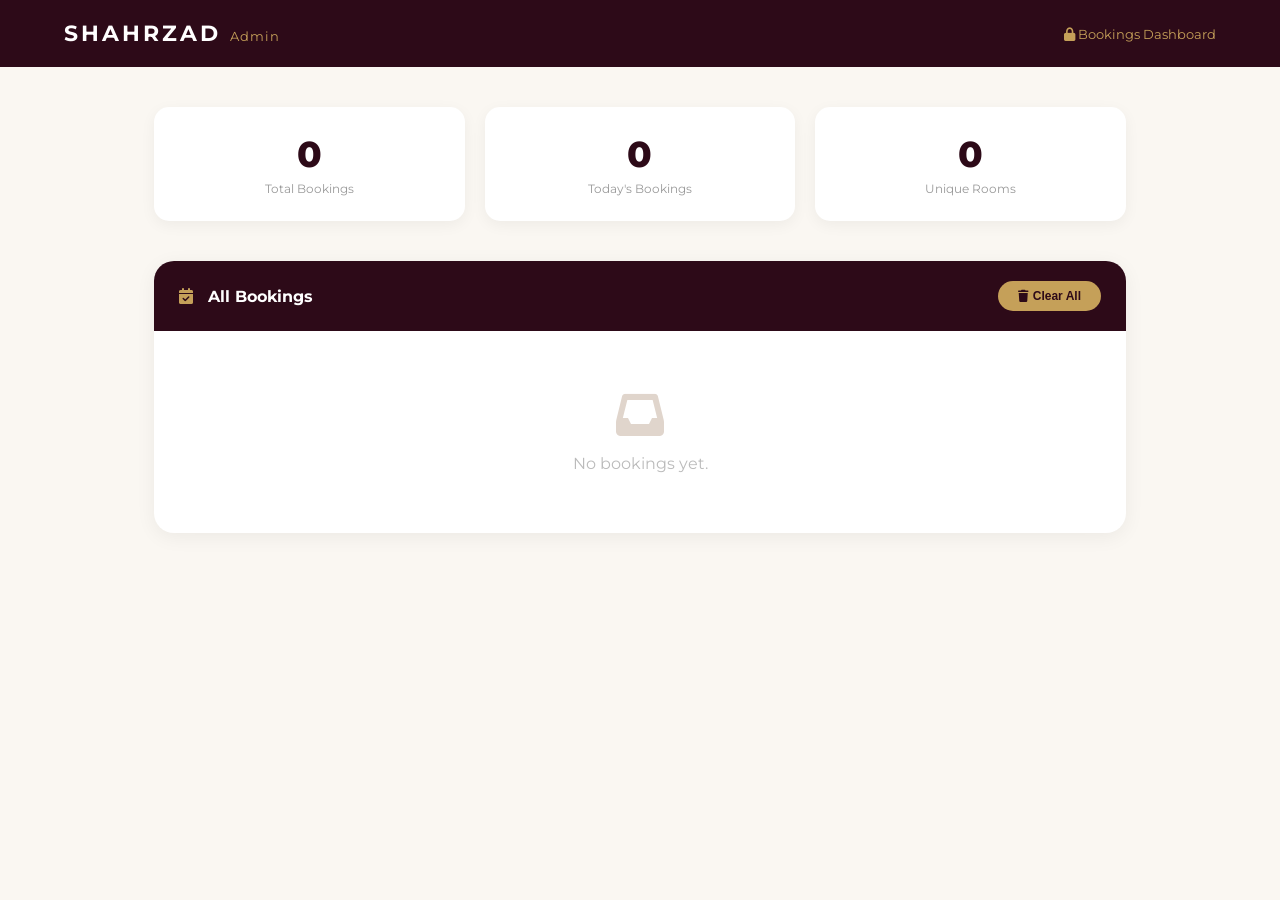
==== admin.html @ 71d71ee7 "Add files via upload" ====
<!DOCTYPE html>
<html lang="en" dir="ltr">
<head>
    <meta charset="UTF-8">
    <meta name="viewport" content="width=device-width, initial-scale=1.0">
    <title>Admin - Shahrzad Bookings</title>
    <link href="https://fonts.googleapis.com/css2?family=Montserrat:wght@400;600;700&display=swap" rel="stylesheet">
    <link rel="stylesheet" href="https://cdnjs.cloudflare.com/ajax/libs/font-awesome/6.0.0/css/all.min.css">
    <style>
        * { margin:0; padding:0; box-sizing:border-box; }
        body { font-family:'Montserrat',sans-serif; background:#faf7f2; color:#2d0a18; }
        .admin-header {
            background:#2d0a18; color:#fff; padding:20px 5%;
            display:flex; justify-content:space-between; align-items:center;
        }
        .admin-header h1 { font-size:22px; letter-spacing:3px; }
        .admin-header span { color:#c5a059; font-size:13px; }
        .admin-body { max-width:1100px; margin:40px auto; padding:0 5%; }
        .stats { display:grid; grid-template-columns:repeat(auto-fit,minmax(180px,1fr)); gap:20px; margin-bottom:40px; }
        .stat-card { background:#fff; border-radius:15px; padding:25px; text-align:center; box-shadow:0 4px 15px rgba(0,0,0,0.05); }
        .stat-card .num { font-size:36px; font-weight:800; color:#2d0a18; }
        .stat-card .lbl { font-size:12px; color:#999; margin-top:5px; }
        .bookings-table { background:#fff; border-radius:20px; overflow:hidden; box-shadow:0 4px 20px rgba(0,0,0,0.06); }
        .table-header { background:#2d0a18; color:#fff; padding:20px 25px; display:flex; justify-content:space-between; align-items:center; }
        .table-header h2 { font-size:16px; }
        .clear-btn { background:#c5a059; color:#2d0a18; border:none; padding:8px 20px; border-radius:20px; cursor:pointer; font-weight:700; font-size:12px; }
        table { width:100%; border-collapse:collapse; }
        th { background:#f8f5f0; padding:14px 20px; text-align:left; font-size:12px; color:#999; text-transform:uppercase; letter-spacing:0.5px; }
        td { padding:16px 20px; border-bottom:1px solid #f0ebe3; font-size:13px; }
        tr:last-child td { border-bottom:none; }
        tr:hover td { background:#faf7f2; }
        .badge { background:#2d0a18; color:#fff; padding:4px 12px; border-radius:20px; font-size:11px; font-weight:700; }
        .empty { text-align:center; padding:60px; color:#bbb; }
        .empty i { font-size:48px; display:block; margin-bottom:15px; color:#e0d5cc; }
    </style>
</head>
<body>
<div class="admin-header">
    <h1>SHAHRZAD <span style="font-weight:400;letter-spacing:1px;">Admin</span></h1>
    <span><i class="fas fa-lock"></i> Bookings Dashboard</span>
</div>

<div class="admin-body">
    <div class="stats">
        <div class="stat-card">
            <div class="num" id="totalCount">0</div>
            <div class="lbl">Total Bookings</div>
        </div>
        <div class="stat-card">
            <div class="num" id="todayCount">0</div>
            <div class="lbl">Today's Bookings</div>
        </div>
        <div class="stat-card">
            <div class="num" id="roomCount">0</div>
            <div class="lbl">Unique Rooms</div>
        </div>
    </div>

    <div class="bookings-table">
        <div class="table-header">
            <h2><i class="fas fa-calendar-check" style="margin-right:10px;color:#c5a059;"></i> All Bookings</h2>
            <button class="clear-btn" onclick="clearAll()"><i class="fas fa-trash"></i> Clear All</button>
        </div>
        <div id="tableContainer">
            <div class="empty"><i class="fas fa-inbox"></i>No bookings yet.</div>
        </div>
    </div>
</div>

<script>
function loadBookings() {
    const bookings = JSON.parse(localStorage.getItem('shahrzad_bookings') || '[]');
    const today = new Date().toISOString().split('T')[0];

    document.getElementById('totalCount').textContent = bookings.length;
    document.getElementById('todayCount').textContent = bookings.filter(b => b.date === today).length;
    const rooms = new Set(bookings.map(b => b.roomName));
    document.getElementById('roomCount').textContent = rooms.size;

    const container = document.getElementById('tableContainer');
    if (bookings.length === 0) {
        container.innerHTML = '<div class="empty"><i class="fas fa-inbox"></i>No bookings yet.</div>';
        return;
    }

    const rows = [...bookings].reverse().map((b, i) => `
        <tr>
            <td><strong>${bookings.length - i}</strong></td>
            <td>${b.name || '-'}</td>
            <td>${b.phone || '-'}</td>
            <td><span class="badge">${b.roomName || '-'}</span></td>
            <td>${b.date || '-'}</td>
            <td>${b.time || '-'}</td>
            <td>${b.hours ? b.hours + 'h' : '-'}</td>
        </tr>`).join('');

    container.innerHTML = `
        <table>
            <thead>
                <tr>
                    <th>#</th><th>Name</th><th>Phone</th><th>Room</th><th>Date</th><th>Time</th><th>Duration</th>
                </tr>
            </thead>
            <tbody>${rows}</tbody>
        </table>`;
}

function clearAll() {
    if (confirm('Delete all bookings?')) {
        localStorage.removeItem('shahrzad_bookings');
        loadBookings();
    }
}

loadBookings();
</script>
</body>
</html>
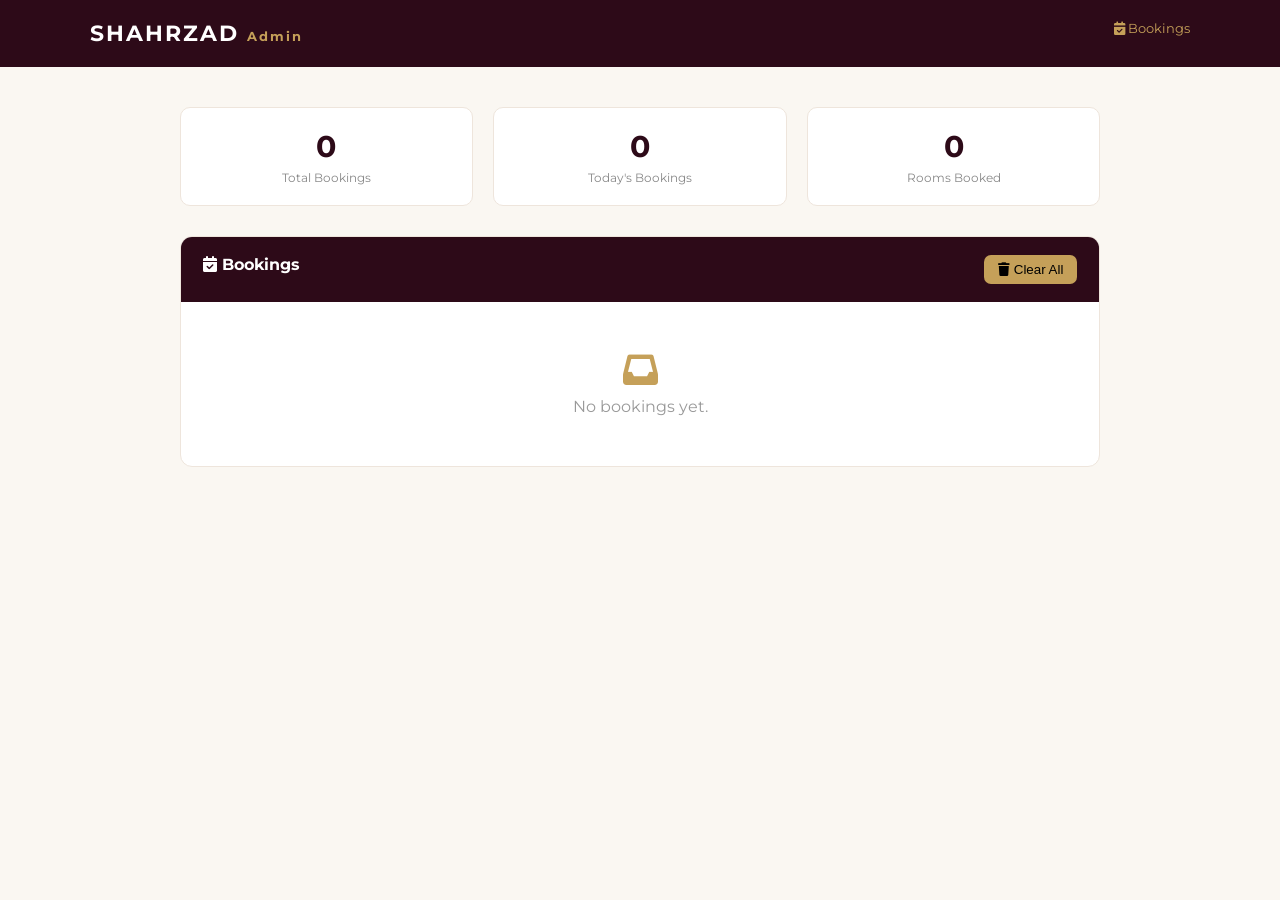
==== commit c02fb6a7: "update" ====
--- a/admin.html
+++ b/admin.html
@@ -1,108 +1,144 @@
 <!DOCTYPE html>
-<html lang="en" dir="ltr">
+<html lang="en">
+
 <head>
     <meta charset="UTF-8">
     <meta name="viewport" content="width=device-width, initial-scale=1.0">
-    <title>Admin - Shahrzad Bookings</title>
-    <link href="https://fonts.googleapis.com/css2?family=Montserrat:wght@400;600;700&display=swap" rel="stylesheet">
+
+    <title>Shahrzad - Bookings</title>
+
+    <link href="https://fonts.googleapis.com/css2?family=Montserrat:wght@400;500;600;700&display=swap" rel="stylesheet">
+
     <link rel="stylesheet" href="https://cdnjs.cloudflare.com/ajax/libs/font-awesome/6.0.0/css/all.min.css">
-    <style>
-        * { margin:0; padding:0; box-sizing:border-box; }
-        body { font-family:'Montserrat',sans-serif; background:#faf7f2; color:#2d0a18; }
-        .admin-header {
-            background:#2d0a18; color:#fff; padding:20px 5%;
-            display:flex; justify-content:space-between; align-items:center;
-        }
-        .admin-header h1 { font-size:22px; letter-spacing:3px; }
-        .admin-header span { color:#c5a059; font-size:13px; }
-        .admin-body { max-width:1100px; margin:40px auto; padding:0 5%; }
-        .stats { display:grid; grid-template-columns:repeat(auto-fit,minmax(180px,1fr)); gap:20px; margin-bottom:40px; }
-        .stat-card { background:#fff; border-radius:15px; padding:25px; text-align:center; box-shadow:0 4px 15px rgba(0,0,0,0.05); }
-        .stat-card .num { font-size:36px; font-weight:800; color:#2d0a18; }
-        .stat-card .lbl { font-size:12px; color:#999; margin-top:5px; }
-        .bookings-table { background:#fff; border-radius:20px; overflow:hidden; box-shadow:0 4px 20px rgba(0,0,0,0.06); }
-        .table-header { background:#2d0a18; color:#fff; padding:20px 25px; display:flex; justify-content:space-between; align-items:center; }
-        .table-header h2 { font-size:16px; }
-        .clear-btn { background:#c5a059; color:#2d0a18; border:none; padding:8px 20px; border-radius:20px; cursor:pointer; font-weight:700; font-size:12px; }
-        table { width:100%; border-collapse:collapse; }
-        th { background:#f8f5f0; padding:14px 20px; text-align:left; font-size:12px; color:#999; text-transform:uppercase; letter-spacing:0.5px; }
-        td { padding:16px 20px; border-bottom:1px solid #f0ebe3; font-size:13px; }
-        tr:last-child td { border-bottom:none; }
-        tr:hover td { background:#faf7f2; }
-        .badge { background:#2d0a18; color:#fff; padding:4px 12px; border-radius:20px; font-size:11px; font-weight:700; }
-        .empty { text-align:center; padding:60px; color:#bbb; }
-        .empty i { font-size:48px; display:block; margin-bottom:15px; color:#e0d5cc; }
-    </style>
+
+    <link rel="stylesheet" href="style.css">
 </head>
+
 <body>
+
 <div class="admin-header">
-    <h1>SHAHRZAD <span style="font-weight:400;letter-spacing:1px;">Admin</span></h1>
-    <span><i class="fas fa-lock"></i> Bookings Dashboard</span>
+    <h1>
+        SHAHRZAD
+        <span>Admin</span>
+    </h1>
+
+    <span>
+        <i class="fas fa-calendar-check"></i>
+        Bookings
+    </span>
 </div>
 
 <div class="admin-body">
+
     <div class="stats">
+
         <div class="stat-card">
             <div class="num" id="totalCount">0</div>
             <div class="lbl">Total Bookings</div>
         </div>
+
         <div class="stat-card">
             <div class="num" id="todayCount">0</div>
             <div class="lbl">Today's Bookings</div>
         </div>
+
         <div class="stat-card">
             <div class="num" id="roomCount">0</div>
-            <div class="lbl">Unique Rooms</div>
+            <div class="lbl">Rooms Booked</div>
         </div>
+
     </div>
 
-    <div class="bookings-table">
-        <div class="table-header">
-            <h2><i class="fas fa-calendar-check" style="margin-right:10px;color:#c5a059;"></i> All Bookings</h2>
-            <button class="clear-btn" onclick="clearAll()"><i class="fas fa-trash"></i> Clear All</button>
+    <div class="bookings">
+
+        <div class="bookings-title">
+            <h2>
+                <i class="fas fa-calendar-check"></i>
+                Bookings
+            </h2>
+
+            <button class="clear-btn" onclick="clearAll()">
+                <i class="fas fa-trash"></i>
+                Clear All
+            </button>
         </div>
+
         <div id="tableContainer">
-            <div class="empty"><i class="fas fa-inbox"></i>No bookings yet.</div>
+            <div class="empty">
+                <i class="fas fa-inbox"></i>
+                No bookings yet.
+            </div>
         </div>
+
     </div>
+
 </div>
 
 <script>
 function loadBookings() {
-    const bookings = JSON.parse(localStorage.getItem('shahrzad_bookings') || '[]');
+    const bookings = JSON.parse(
+        localStorage.getItem('shahrzad_bookings') || '[]'
+    );
+
     const today = new Date().toISOString().split('T')[0];
 
     document.getElementById('totalCount').textContent = bookings.length;
-    document.getElementById('todayCount').textContent = bookings.filter(b => b.date === today).length;
-    const rooms = new Set(bookings.map(b => b.roomName));
+
+    document.getElementById('todayCount').textContent =
+        bookings.filter(function(booking) {
+            return booking.date === today;
+        }).length;
+
+    const rooms = new Set(
+        bookings.map(function(booking) {
+            return booking.roomName;
+        })
+    );
+
     document.getElementById('roomCount').textContent = rooms.size;
 
     const container = document.getElementById('tableContainer');
+
     if (bookings.length === 0) {
-        container.innerHTML = '<div class="empty"><i class="fas fa-inbox"></i>No bookings yet.</div>';
+        container.innerHTML = `
+            <div class="empty">
+                <i class="fas fa-inbox"></i>
+                No bookings yet.
+            </div>
+        `;
         return;
     }
 
-    const rows = [...bookings].reverse().map((b, i) => `
-        <tr>
-            <td><strong>${bookings.length - i}</strong></td>
-            <td>${b.name || '-'}</td>
-            <td>${b.phone || '-'}</td>
-            <td><span class="badge">${b.roomName || '-'}</span></td>
-            <td>${b.date || '-'}</td>
-            <td>${b.time || '-'}</td>
-            <td>${b.hours ? b.hours + 'h' : '-'}</td>
-        </tr>`).join('');
+    let rows = '';
+
+    bookings.slice().reverse().forEach(function(booking, index) {
+        rows += `
+            <tr>
+                <td>${bookings.length - index}</td>
+                <td>${booking.name || '-'}</td>
+                <td>${booking.phone || '-'}</td>
+                <td><span class="badge">${booking.roomName || '-'}</span></td>
+                <td>${booking.date || '-'}</td>
+                <td>${booking.time || '-'}</td>
+                <td>${booking.hours ? booking.hours + 'h' : '-'}</td>
+            </tr>
+        `;
+    });
 
     container.innerHTML = `
         <table>
-            <thead>
-                <tr>
-                    <th>#</th><th>Name</th><th>Phone</th><th>Room</th><th>Date</th><th>Time</th><th>Duration</th>
-                </tr>
-            </thead>
-            <tbody>${rows}</tbody>
-        </table>`;
+            <tr>
+                <th>#</th>
+                <th>Name</th>
+                <th>Phone</th>
+                <th>Room</th>
+                <th>Date</th>
+                <th>Time</th>
+                <th>Duration</th>
+            </tr>
+            ${rows}
+        </table>
+    `;
 }
 
 function clearAll() {
@@ -114,5 +150,6 @@
 
 loadBookings();
 </script>
+
 </body>
 </html>
--- a/style.css
+++ b/style.css
@@ -0,0 +1,1268 @@
+:root {
+    --plum: #2d0a18;
+    --plum-light: #3d1c28;
+    --gold: #c5a059;
+    --gold-dark: #b38b59;
+    --white: #ffffff;
+    --cream: #faf7f2;
+    --orange: #ff7f27;
+    --dark-footer: #1a060e;
+    --shadow: 0 10px 40px rgba(0,0,0,0.08);
+}
+
+*, *::before, *::after {
+    margin: 0;
+    padding: 0;
+    box-sizing: border-box;
+}
+
+html {
+    scroll-behavior: smooth;
+}
+
+body {
+    font-family: 'Montserrat', sans-serif;
+    background: var(--cream);
+    color: var(--plum);
+    overflow-x: hidden;
+}
+
+.main-header {
+    position: fixed;
+    top: 0;
+    left: 0;
+    width: 100%;
+    padding: 15px 5%;
+    z-index: 1000;
+    background: rgba(45,10,24,0.88);
+    backdrop-filter: blur(12px);
+    -webkit-backdrop-filter: blur(12px);
+}
+
+.header-container {
+    max-width: 1200px;
+    margin: 0 auto;
+    display: flex;
+    justify-content: space-between;
+    align-items: center;
+}
+
+.logo {
+    font-family: 'Playfair Display', serif;
+    color: var(--white);
+    font-size: 24px;
+    font-weight: 700;
+    letter-spacing: 3px;
+}
+
+.nav-right {
+    display: flex;
+    align-items: center;
+    gap: 30px;
+}
+
+.top-nav a {
+    color: var(--white);
+    text-decoration: none;
+    font-size: 14px;
+    font-weight: 500;
+    margin-left: 20px;
+    transition: color 0.3s;
+    opacity: 0.85;
+}
+
+.top-nav a:hover,
+.top-nav a.active {
+    color: var(--gold);
+    opacity: 1;
+}
+
+.top-nav a.active {
+    border-bottom: 2px solid var(--gold);
+    padding-bottom: 2px;
+}
+
+.lang-btn {
+    background: rgba(255,255,255,0.1);
+    border: 1px solid rgba(255,255,255,0.6);
+    color: var(--white);
+    padding: 6px 15px;
+    border-radius: 20px;
+    cursor: pointer;
+    font-size: 13px;
+    font-family: 'Montserrat', sans-serif;
+}
+
+.hero {
+    height: 100vh;
+    display: flex;
+    align-items: center;
+    justify-content: center;
+    text-align: center;
+    color: var(--white);
+    background: linear-gradient(rgba(45,10,24,0.65), rgba(45,10,24,0.65)), 
+    url("images/logoo.jpg") center/cover no-repeat;
+}
+
+.hero-content {
+    display: flex;
+    flex-direction: column;
+    align-items: center;
+    gap: 20px;
+}
+
+.hero-title {
+    font-family: 'Playfair Display', serif;
+    font-style: italic;
+    font-size: clamp(40px, 8vw, 80px);
+    color: var(--gold);
+    line-height: 1.1;
+}
+
+.hero-desc {
+    font-size: 18px;
+    max-width: 600px;
+    opacity: 0.9;
+    line-height: 1.7;
+}
+
+.btn-hero {
+    padding: 14px 40px;
+    border: 2px solid var(--white);
+    color: var(--white);
+    text-decoration: none;
+    border-radius: 30px;
+    font-weight: 600;
+    font-size: 15px;
+}
+
+.btn-hero:hover {
+    background: var(--gold);
+    border-color: var(--gold);
+    color: var(--plum);
+}
+
+.features {
+    background: var(--white);
+}
+
+.container {
+    max-width: 1200px;
+    margin: 0 auto;
+    padding: 80px 5%;
+}
+
+.section-heading {
+    text-align: center;
+    font-family: 'Playfair Display', serif;
+    font-size: 36px;
+    margin-bottom: 50px;
+    color: var(--plum);
+}
+
+.features-grid {
+    display: grid;
+    grid-template-columns: repeat(auto-fit, minmax(250px, 1fr));
+    gap: 30px;
+}
+
+.f-card {
+    background: var(--cream);
+    padding: 40px 30px;
+    border-radius: 20px;
+    text-align: center;
+    transition: transform 0.3s, box-shadow 0.3s;
+}
+
+.f-card:hover {
+    transform: translateY(-6px);
+    box-shadow: var(--shadow);
+}
+
+.f-icon {
+    font-size: 40px;
+    color: var(--gold);
+    margin-bottom: 20px;
+}
+
+.f-card h3 {
+    font-size: 18px;
+    margin-bottom: 12px;
+    color: var(--plum);
+}
+
+.f-card p {
+    font-size: 14px;
+    color: #666;
+    line-height: 1.7;
+}
+
+.booking-section {
+    background: var(--cream);
+    padding: 100px 5%;
+}
+
+.booking-container {
+    max-width: 1200px;
+    margin: 0 auto;
+    display: flex;
+    align-items: center;
+    gap: 80px;
+    flex-wrap: wrap;
+}
+
+.booking-content {
+    flex: 1;
+    min-width: 300px;
+}
+
+.private-badge {
+    background: var(--gold);
+    color: var(--plum);
+    padding: 5px 15px;
+    border-radius: 20px;
+    display: inline-flex;
+    align-items: center;
+    gap: 8px;
+    font-size: 12px;
+    font-weight: 700;
+    margin-bottom: 20px;
+}
+
+.booking-title-script {
+    font-family: 'Playfair Display', serif;
+    font-style: italic;
+    font-size: 45px;
+    color: var(--plum);
+    font-weight: 400;
+    margin-bottom: 20px;
+    line-height: 1.2;
+}
+
+.booking-desc {
+    color: var(--plum);
+    opacity: 0.8;
+    margin-bottom: 40px;
+    font-size: 16px;
+    line-height: 1.8;
+}
+
+.booking-features {
+    display: grid;
+    grid-template-columns: 1fr 1fr;
+    gap: 20px;
+    margin-bottom: 40px;
+}
+
+.feat-item {
+    display: flex;
+    align-items: center;
+    gap: 12px;
+    font-size: 14px;
+    color: var(--plum);
+    font-weight: 500;
+}
+
+.feat-icon {
+    width: 38px;
+    height: 38px;
+    background: var(--gold);
+    color: var(--plum);
+    border-radius: 50%;
+    display: flex;
+    align-items: center;
+    justify-content: center;
+}
+
+.btn-book-now {
+    background: var(--orange);
+    color: white;
+    padding: 15px 40px;
+    border-radius: 30px;
+    text-decoration: none;
+    font-weight: 700;
+    display: inline-block;
+}
+
+.btn-book-now:hover {
+    background: var(--plum);
+}
+
+.booking-media {
+    flex: 0 0 380px;
+    display: flex;
+    flex-direction: column;
+    gap: 15px;
+}
+
+.room-img-box-small img {
+    width: 100%;
+    border-radius: 20px;
+    box-shadow: var(--shadow);
+}
+
+.rooms-available-thick-card {
+    background: var(--plum);
+    padding: 22px 30px;
+    border-radius: 15px;
+    display: flex;
+    justify-content: space-between;
+    align-items: center;
+    color: white;
+}
+
+.card-count {
+    font-size: 32px;
+    font-weight: 800;
+}
+
+.card-text {
+    font-size: 13px;
+    opacity: 0.75;
+    margin-top: 4px;
+}
+
+.card-icon {
+    color: var(--gold);
+    font-size: 26px;
+}
+
+.story {
+    background: var(--white);
+}
+
+.story-flex {
+    display: flex;
+    align-items: center;
+    gap: 60px;
+    flex-wrap: wrap;
+}
+
+.story-img {
+    flex: 1;
+    min-width: 280px;
+}
+
+.story-img img {
+    width: 100%;
+    border-radius: 20px;
+    box-shadow: 15px 15px 0 var(--gold);
+    display: block;
+}
+
+.story-content {
+    flex: 1;
+    min-width: 280px;
+}
+
+.tag {
+    background: var(--gold);
+    color: var(--plum);
+    padding: 4px 14px;
+    border-radius: 20px;
+    font-size: 12px;
+    font-weight: 700;
+    display: inline-block;
+    margin-bottom: 15px;
+}
+
+.story-content h3 {
+    font-family: 'Playfair Display', serif;
+    font-size: 30px;
+    margin-bottom: 15px;
+}
+
+.story-content p {
+    font-size: 15px;
+    line-height: 1.8;
+    opacity: 0.8;
+}
+
+.newsletter-section {
+    background: var(--cream);
+    text-align: center;
+    padding: 80px 5%;
+}
+
+.newsletter-title-script {
+    font-family: 'Playfair Display', serif;
+    font-style: italic;
+    font-size: 40px;
+    color: var(--plum);
+    margin-bottom: 15px;
+}
+
+.newsletter-desc {
+    color: var(--plum);
+    opacity: 0.7;
+    margin-bottom: 30px;
+    max-width: 550px;
+    margin-left: auto;
+    margin-right: auto;
+    line-height: 1.7;
+}
+
+.newsletter-form {
+    display: flex;
+    justify-content: center;
+    gap: 10px;
+    max-width: 500px;
+    margin: 0 auto;
+    flex-wrap: wrap;
+}
+
+.newsletter-form input {
+    flex: 1;
+    padding: 15px 25px;
+    border-radius: 30px;
+    border: 1px solid #e0d5cc;
+    outline: none;
+    min-width: 240px;
+    background: var(--white);
+    font-family: 'Montserrat', sans-serif;
+    font-size: 14px;
+}
+
+.newsletter-form button {
+    background: var(--plum);
+    color: white;
+    border: none;
+    padding: 15px 30px;
+    border-radius: 30px;
+    cursor: pointer;
+    font-weight: 700;
+    font-family: 'Montserrat', sans-serif;
+    display: flex;
+    align-items: center;
+    gap: 8px;
+}
+
+.menu-hero {
+    text-align: center;
+    padding: 120px 5% 40px;
+    background: var(--white);
+}
+
+.shahrzad-title-small {
+    font-family: 'Great Vibes', cursive;
+    font-size: 60px;
+    color: var(--plum);
+    margin-bottom: 8px;
+}
+
+.hero-subtitle {
+    color: #777;
+    font-size: 15px;
+    margin-bottom: 35px;
+}
+
+.filter-container {
+    display: flex;
+    justify-content: center;
+    flex-wrap: wrap;
+    gap: 10px;
+    max-width: 1100px;
+    margin: 0 auto;
+    padding-bottom: 10px;
+}
+
+.filter-btn {
+    background: var(--white);
+    border: 1.5px solid #e8e0d8;
+    padding: 9px 20px;
+    border-radius: 30px;
+    font-size: 13px;
+    font-weight: 600;
+    cursor: pointer;
+    display: flex;
+    align-items: center;
+    gap: 7px;
+    font-family: 'Montserrat', sans-serif;
+    color: var(--plum);
+}
+
+.filter-btn:hover {
+    border-color: var(--gold);
+    color: var(--gold-dark);
+}
+
+.filter-btn.active {
+    background: var(--plum);
+    color: var(--white);
+    border-color: var(--plum);
+}
+
+.menu-grid-section {
+    padding: 10px 0 60px;
+}
+
+.product-grid {
+    display: grid;
+    grid-template-columns: repeat(3, 1fr);
+    gap: 28px;
+    max-width: 1200px;
+    margin: 40px auto;
+    padding: 0 5%;
+}
+
+.item-card {
+    background: var(--white);
+    border-radius: 20px;
+    overflow: hidden;
+    box-shadow: 0 6px 20px rgba(0,0,0,0.06);
+    transition: transform 0.3s, box-shadow 0.3s;
+}
+
+.item-card:hover {
+    transform: translateY(-6px);
+    box-shadow: 0 15px 40px rgba(45,10,24,0.12);
+}
+
+.item-card > img {
+    width: 100%;
+    height: 270px;
+    object-fit: cover;
+    display: block;
+}
+
+.item-info {
+    padding: 16px 20px;
+}
+
+.item-info h3 {
+    font-size: 20px;
+    font-weight: 700;
+    margin-bottom: 6px;
+}
+
+.dots-line {
+    color: #ddd;
+    font-size: 16px;
+    margin: 8px 0;
+}
+
+.sub-category {
+    color: var(--gold-dark);
+    font-size: 12px;
+    font-weight: 600;
+    margin-bottom: 8px;
+}
+
+.price-row {
+    display: flex;
+    justify-content: space-between;
+    align-items: center;
+    margin-top: 12px;
+}
+
+.price-tag {
+    font-size: 18px;
+    font-weight: 800;
+    color: var(--plum);
+}
+
+.rating-tag {
+    color: #ffb100;
+    font-size: 14px;
+    font-weight: 700;
+}
+
+.size-text {
+    font-size: 12px;
+    color: #aaa;
+    margin-top: 8px;
+}
+
+.booking-hero {
+    text-align: center;
+    padding: 130px 5% 60px;
+    background: var(--white);
+}
+
+.calendar-icon {
+    width: 65px;
+    height: 65px;
+    background: var(--plum);
+    color: var(--white);
+    border-radius: 50%;
+    display: flex;
+    align-items: center;
+    justify-content: center;
+    margin: 0 auto 20px;
+    font-size: 22px;
+}
+
+.fancy-title {
+    font-family: 'Great Vibes', cursive;
+    font-size: 70px;
+    color: var(--plum);
+    margin-bottom: 12px;
+}
+
+.subtitle {
+    color: #777;
+    font-size: 15px;
+    max-width: 550px;
+    margin: 0 auto 30px;
+    line-height: 1.7;
+}
+
+.stats-bar {
+    display: flex;
+    justify-content: center;
+    gap: 60px;
+    margin-top: 30px;
+    flex-wrap: wrap;
+}
+
+.stat-item {
+    text-align: center;
+    font-size: 13px;
+    color: #888;
+}
+
+.stat-item strong {
+    color: var(--plum);
+    font-size: 24px;
+    display: block;
+    font-weight: 800;
+}
+
+.rooms-section {
+    padding: 20px 0 80px;
+}
+
+.rooms-grid {
+    display: grid;
+    grid-template-columns: repeat(2, 1fr);
+    gap: 35px;
+    padding: 20px 6%;
+    max-width: 1300px;
+    margin: 0 auto;
+}
+
+.room-card {
+    background: var(--white);
+    border-radius: 25px;
+    overflow: hidden;
+    box-shadow: var(--shadow);
+    transition: transform 0.3s, box-shadow 0.3s;
+}
+
+.room-card:hover {
+    transform: translateY(-8px);
+    box-shadow: 0 20px 50px rgba(45,10,24,0.13);
+}
+
+.room-img-container {
+    position: relative;
+    height: 260px;
+    overflow: hidden;
+}
+
+.room-img-container img {
+    width: 100%;
+    height: 100%;
+    object-fit: cover;
+    transition: transform 0.4s;
+}
+
+.room-card:hover .room-img-container img {
+    transform: scale(1.04);
+}
+
+.cap-tag {
+    position: absolute;
+    top: 16px;
+    left: 16px;
+    background: rgba(255,255,255,0.93);
+    padding: 6px 14px;
+    border-radius: 25px;
+    font-weight: 700;
+    font-size: 12px;
+    color: var(--plum);
+}
+
+.page-num {
+    position: absolute;
+    top: 16px;
+    right: 16px;
+    background: rgba(0,0,0,0.45);
+    color: white;
+    padding: 4px 10px;
+    border-radius: 15px;
+    font-size: 11px;
+}
+
+.room-content {
+    padding: 28px;
+}
+
+.room-main-info {
+    display: flex;
+    justify-content: space-between;
+    align-items: flex-start;
+    margin-bottom: 12px;
+}
+
+.room-main-info h3 {
+    font-size: 22px;
+    color: var(--plum);
+    font-weight: 700;
+}
+
+.room-content .price-tag {
+    text-align: right;
+    font-weight: 800;
+    font-size: 22px;
+    color: var(--plum);
+    line-height: 1.2;
+}
+
+.room-content .price-tag span {
+    font-size: 11px;
+    color: #999;
+    font-weight: 400;
+}
+
+.description {
+    font-size: 14px;
+    color: #666;
+    line-height: 1.7;
+    margin-bottom: 20px;
+}
+
+.features-list {
+    display: grid;
+    grid-template-columns: 1fr 1fr;
+    gap: 12px;
+    margin-bottom: 25px;
+}
+
+.features-list span {
+    font-size: 12px;
+    color: #555;
+    display: flex;
+    align-items: center;
+    gap: 8px;
+}
+
+.features-list i {
+    color: var(--plum);
+    opacity: 0.75;
+    width: 14px;
+}
+
+.book-btn {
+    width: 100%;
+    background: var(--plum);
+    color: var(--white);
+    border: none;
+    padding: 16px;
+    border-radius: 12px;
+    font-weight: 700;
+    font-size: 15px;
+    cursor: pointer;
+    font-family: 'Montserrat', sans-serif;
+}
+
+.book-btn:hover {
+    background: var(--gold);
+    color: var(--plum);
+}
+
+.modal-overlay {
+    display: none;
+    position: fixed;
+    inset: 0;
+    background: rgba(45,10,24,0.7);
+    backdrop-filter: blur(5px);
+    -webkit-backdrop-filter: blur(5px);
+    z-index: 9999;
+    align-items: center;
+    justify-content: center;
+    padding: 20px;
+}
+
+.modal-overlay.active {
+    display: flex;
+}
+
+.modal-box {
+    background: var(--white);
+    border-radius: 25px;
+    padding: 45px 40px;
+    max-width: 480px;
+    width: 100%;
+    position: relative;
+    box-shadow: 0 30px 80px rgba(0,0,0,0.25);
+}
+
+.modal-close {
+    position: absolute;
+    top: 18px;
+    right: 22px;
+    background: none;
+    border: none;
+    font-size: 22px;
+    cursor: pointer;
+    color: #aaa;
+}
+
+.modal-close:hover {
+    color: var(--plum);
+}
+
+.modal-room-name {
+    font-family: 'Playfair Display', serif;
+    font-size: 26px;
+    color: var(--plum);
+    margin-bottom: 5px;
+}
+
+.modal-subtitle {
+    font-size: 13px;
+    color: #999;
+    margin-bottom: 28px;
+}
+
+.modal-form .form-group {
+    margin-bottom: 18px;
+}
+
+.modal-form label {
+    display: block;
+    font-size: 12px;
+    font-weight: 700;
+    color: var(--plum);
+    margin-bottom: 7px;
+    text-transform: uppercase;
+    letter-spacing: 0.5px;
+}
+
+.modal-form input {
+    width: 100%;
+    padding: 13px 18px;
+    border: 1.5px solid #e8e0d8;
+    border-radius: 12px;
+    font-size: 14px;
+    font-family: 'Montserrat', sans-serif;
+    color: var(--plum);
+    background: var(--cream);
+    outline: none;
+}
+
+.modal-form input:focus {
+    border-color: var(--gold);
+}
+
+.form-row {
+    display: grid;
+    grid-template-columns: 1fr 1fr;
+    gap: 15px;
+}
+
+.modal-submit {
+    width: 100%;
+    background: var(--plum);
+    color: var(--white);
+    border: none;
+    padding: 16px;
+    border-radius: 12px;
+    font-size: 15px;
+    font-weight: 700;
+    cursor: pointer;
+    font-family: 'Montserrat', sans-serif;
+    margin-top: 10px;
+}
+
+.modal-submit:hover {
+    background: var(--gold);
+    color: var(--plum);
+}
+
+.modal-success {
+    text-align: center;
+    padding: 20px 0;
+    display: none;
+}
+
+.modal-success.show {
+    display: block;
+}
+
+.success-icon {
+    width: 70px;
+    height: 70px;
+    background: #e8f5e9;
+    border-radius: 50%;
+    display: flex;
+    align-items: center;
+    justify-content: center;
+    margin: 0 auto 20px;
+    font-size: 30px;
+    color: #4caf50;
+}
+
+.modal-success h3 {
+    font-size: 22px;
+    color: var(--plum);
+    margin-bottom: 8px;
+}
+
+.modal-success p {
+    color: #888;
+    font-size: 14px;
+    line-height: 1.6;
+}
+
+.main-footer {
+    background: var(--plum);
+    color: var(--white);
+    padding: 80px 5% 30px;
+    font-family: 'Montserrat', sans-serif;
+}
+
+.footer-container {
+    max-width: 1200px;
+    margin: 0 auto;
+    display: grid;
+    grid-template-columns: repeat(auto-fit, minmax(200px, 1fr));
+    gap: 40px;
+}
+
+.logo-text {
+    font-size: 26px;
+    font-weight: 800;
+    letter-spacing: 3px;
+    margin-bottom: 12px;
+}
+
+.tagline {
+    color: var(--gold-dark);
+    font-weight: 700;
+    font-size: 13px;
+    margin-bottom: 12px;
+}
+
+.footer-col .description {
+    font-size: 13px;
+    line-height: 1.8;
+    opacity: 0.7;
+}
+
+.footer-col h3 {
+    color: var(--gold-dark);
+    font-size: 16px;
+    margin-bottom: 22px;
+    font-weight: 700;
+}
+
+.footer-col ul {
+    list-style: none;
+}
+
+.footer-col p,
+.footer-col li {
+    font-size: 13px;
+    color: #ddd;
+    margin-bottom: 18px;
+    display: flex;
+    align-items: center;
+    gap: 0;
+}
+
+.footer-col i {
+    width: 34px;
+    height: 34px;
+    background: var(--plum-light);
+    color: var(--gold-dark);
+    border-radius: 50%;
+    display: inline-flex;
+    align-items: center;
+    justify-content: center;
+    margin-right: 12px;
+    font-size: 13px;
+    flex-shrink: 0;
+}
+
+.map-card-simple {
+    background: rgba(255,255,255,0.04);
+    border-radius: 10px;
+    padding: 10px;
+    border: 1px solid rgba(255,255,255,0.07);
+}
+
+.map-link {
+    margin-top: 8px;
+    text-align: center;
+}
+
+.map-link a {
+    color: var(--gold-dark);
+    text-decoration: none;
+    font-size: 12px;
+    font-weight: bold;
+}
+
+.map-link i {
+    width: auto;
+    height: auto;
+    background: none;
+    margin: 0 5px 0 0;
+}
+
+.footer-bottom {
+    max-width: 1200px;
+    margin: 50px auto 0;
+    padding-top: 20px;
+    border-top: 1px solid rgba(255,255,255,0.07);
+    display: flex;
+    justify-content: space-between;
+    align-items: center;
+    font-size: 12px;
+    opacity: 0.55;
+    flex-wrap: wrap;
+    gap: 10px;
+}
+
+.bottom-links a {
+    color: var(--white);
+    text-decoration: none;
+    margin-left: 18px;
+}
+
+.site-footer {
+    background: var(--plum);
+    color: var(--white);
+    padding: 40px 5%;
+    display: flex;
+    justify-content: center;
+    align-items: center;
+    gap: 40px;
+}
+
+.footer-location img {
+    width: 180px;
+    border-radius: 10px;
+}
+
+.footer-content h2 {
+    font-family: 'Playfair Display', serif;
+    margin-bottom: 8px;
+}
+
+.footer-content p {
+    color: var(--gold);
+}
+
+.admin-header {
+    background: var(--plum);
+    color: white;
+    padding: 20px 7%;
+    display: flex;
+    justify-content: space-between;
+}
+
+.admin-header h1 {
+    font-size: 22px;
+    letter-spacing: 2px;
+}
+
+.admin-header h1 span {
+    color: var(--gold);
+    font-size: 13px;
+}
+
+.admin-header > span {
+    color: var(--gold);
+    font-size: 13px;
+}
+
+.admin-body {
+    max-width: 1100px;
+    margin: 40px auto;
+    padding: 0 7%;
+}
+
+.stats {
+    display: flex;
+    gap: 20px;
+    margin-bottom: 30px;
+}
+
+.stat-card {
+    background: white;
+    border: 1px solid #eee5dc;
+    border-radius: 10px;
+    padding: 20px;
+    text-align: center;
+    flex: 1;
+}
+
+.num {
+    font-size: 30px;
+    font-weight: 700;
+}
+
+.lbl {
+    color: #888;
+    font-size: 12px;
+    margin-top: 5px;
+}
+
+.bookings {
+    background: white;
+    border: 1px solid #eee5dc;
+    border-radius: 12px;
+    overflow: hidden;
+}
+
+.bookings-title {
+    background: var(--plum);
+    color: white;
+    padding: 18px 22px;
+    display: flex;
+    justify-content: space-between;
+}
+
+.bookings-title h2 {
+    font-size: 16px;
+}
+
+.clear-btn {
+    background: var(--gold);
+    border: 0;
+    padding: 7px 14px;
+    border-radius: 7px;
+    cursor: pointer;
+}
+
+table {
+    width: 100%;
+    border-collapse: collapse;
+}
+
+th,
+td {
+    padding: 14px 18px;
+    text-align: left;
+    border-bottom: 1px solid #eee8e0;
+    font-size: 13px;
+}
+
+th {
+    background: #f8f5f0;
+    color: #777;
+    font-size: 11px;
+}
+
+.badge {
+    background: #f1e7d5;
+    padding: 5px 9px;
+    border-radius: 5px;
+}
+
+.empty {
+    text-align: center;
+    padding: 50px;
+    color: #999;
+}
+
+.empty i {
+    display: block;
+    font-size: 35px;
+    color: var(--gold);
+    margin-bottom: 10px;
+}
+
+@media (max-width: 1024px) {
+    .rooms-grid {
+        grid-template-columns: 1fr;
+        max-width: 620px;
+    }
+
+    .booking-container {
+        gap: 50px;
+    }
+
+    .booking-media {
+        flex: 0 0 320px;
+    }
+}
+
+@media (max-width: 768px) {
+    .product-grid {
+        grid-template-columns: repeat(2, 1fr);
+    }
+
+    .hero-title {
+        font-size: 50px;
+    }
+
+    .fancy-title {
+        font-size: 50px;
+    }
+
+    .booking-media {
+        flex: 1 1 100%;
+    }
+
+    .stats-bar {
+        gap: 30px;
+    }
+
+    .story-flex {
+        flex-direction: column;
+    }
+
+    .modal-box {
+        padding: 35px 25px;
+    }
+
+    .form-row {
+        grid-template-columns: 1fr;
+    }
+}
+
+@media (max-width: 700px) {
+    .stats {
+        flex-direction: column;
+    }
+
+    .bookings {
+        overflow-x: auto;
+    }
+
+    table {
+        min-width: 700px;
+    }
+}
+
+@media (max-width: 600px) {
+    .product-grid {
+        grid-template-columns: 1fr;
+    }
+
+    .rooms-grid {
+        padding: 20px 4%;
+    }
+
+    .shahrzad-title-small {
+        font-size: 45px;
+    }
+
+    .top-nav a {
+        margin-left: 12px;
+        font-size: 13px;
+    }
+
+    .nav-right {
+        gap: 15px;
+    }
+
+    .site-footer {
+        flex-direction: column;
+        text-align: center;
+    }
+}
